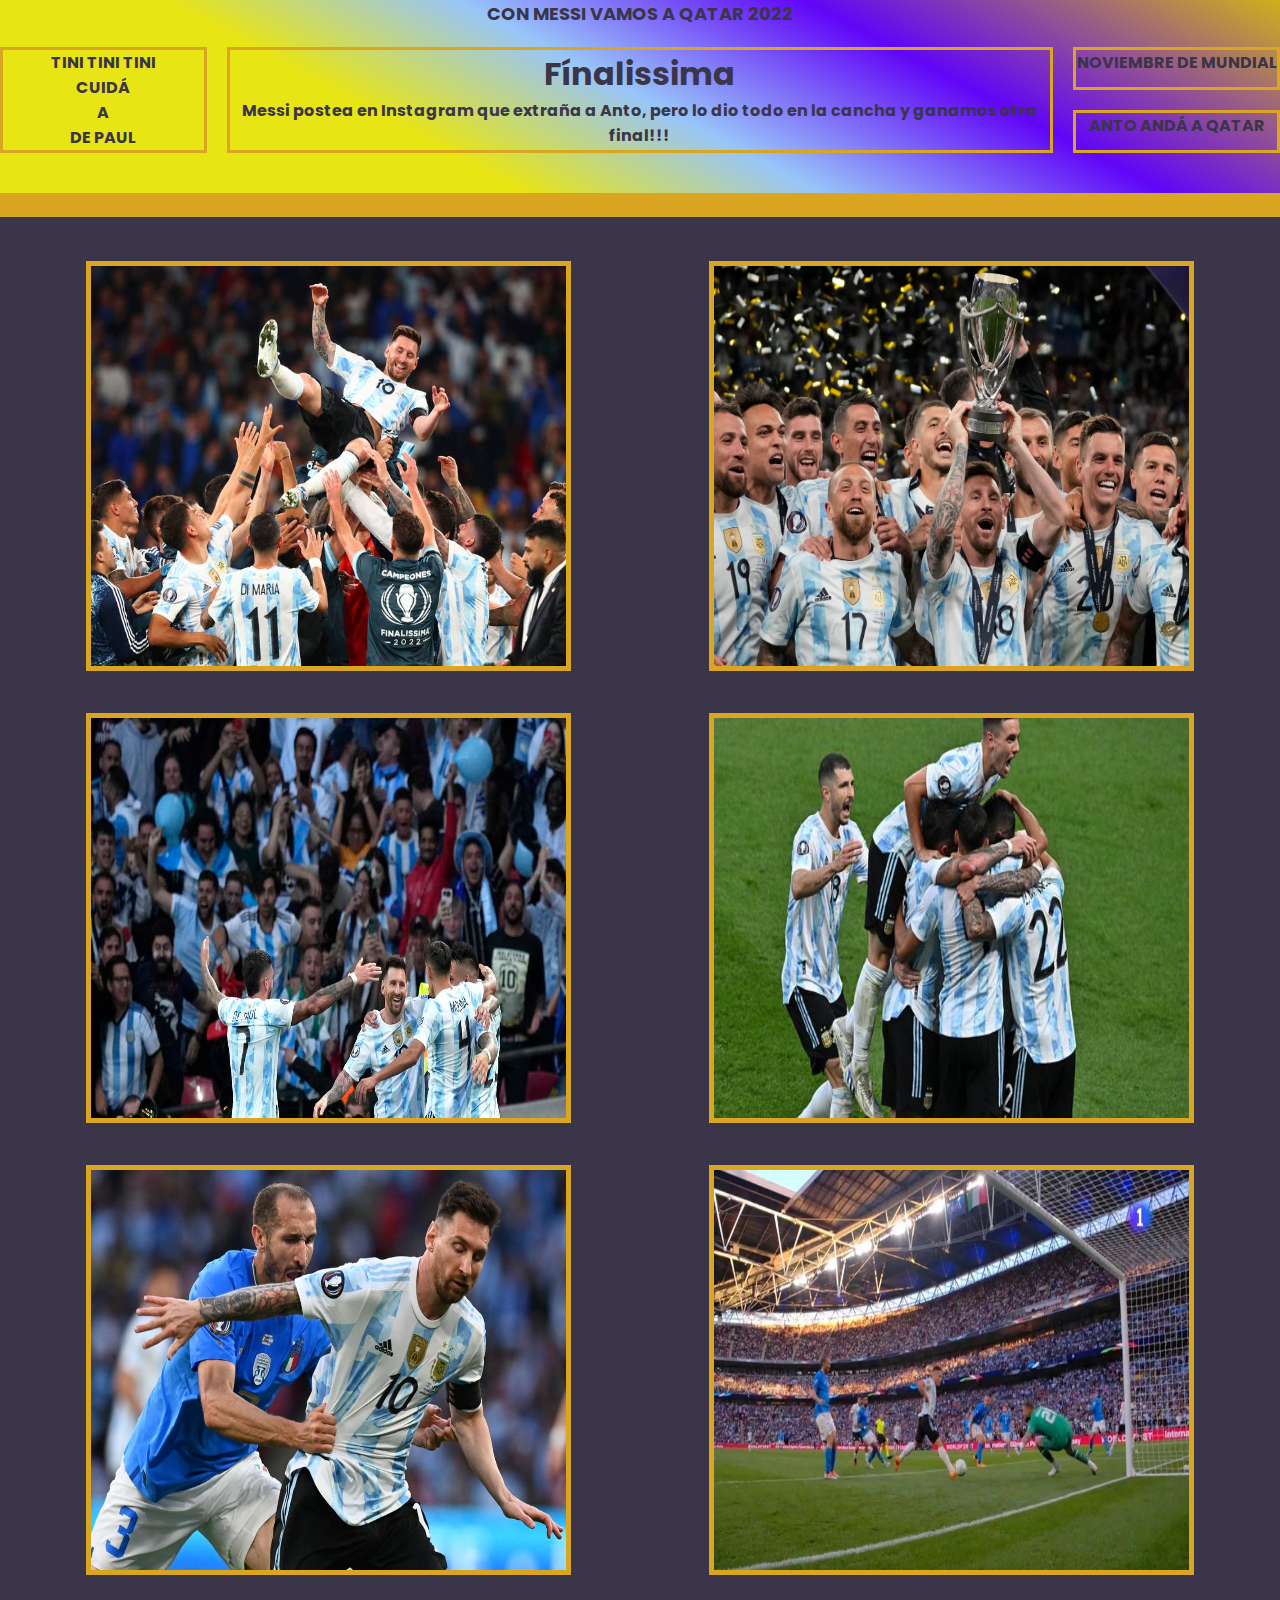
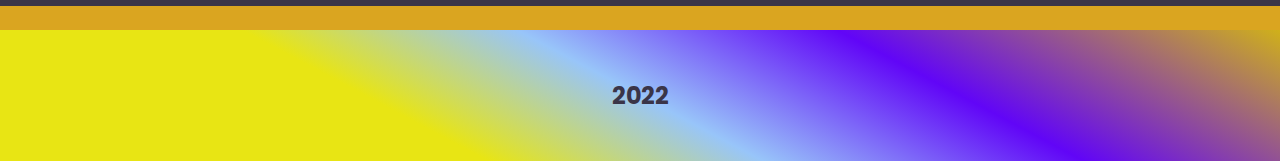
==== index.html @ 68b08c5a "messi" ====
<!DOCTYPE html>
<html lang="en">
<head>
    <meta charset="UTF-8">
    <meta http-equiv="X-UA-Compatible" content="IE=edge">
    <meta name="viewport" content="width=device-width, initial-scale=1.0">

   
    <link rel="stylesheet" href="./css/style.css">
    <title>GRIDS</title>
</head>
<body>
    <div class="envoltura">
        <header>CON MESSI VAMOS A QATAR 2022</header>
        <nav>
          <ul>
            <li><a href="./sections/tini.html">TINI TINI TINI</a></li>
            <li><a href="./sections/tinii.html">CUIDÁ</a></li>
            <li><a href="./sections/tiniii.html">A</a></li>
            <li><a href="./sections/tiniii.html">DE PAUL</a></li>
          </ul>
        </nav>
        <article class="contenido">
          <h1>Fínalissima</h1>
          <p>Messi postea en Instagram que extraña a Anto, pero lo dio todo en la cancha y ganamos otra final!!!</p>
        </article>

        <aside>NOVIEMBRE DE MUNDIAL</aside>
        
        <div class="ad">ANTO ANDÁ A QATAR</div>
    </div>
     
    <section class="galeria-grid">
      <section class="padre">
          <div>
            <img src="./img/messi7.jpg" alt="">
          </div>
          <div>
            <img src="./img/messi8.jpg" alt="">
          </div>
          <div>
            <img src="./img/messi9.jpg" alt="">
          </div>
          <div>
           <img src="./img/messi10.jpg" alt="">
          </div>
          <div>
          <img src="./img/messi11.jpg" alt="">
          </div>
          <div>
            <img src="./img/lautaro1.jpg" alt="">
           </div>

        </section>
  </section>

        <footer class="main-footer">
          <h2>2022</h2>
        </footer>
      
</body>
</html>
---- css/style.css ----
@import url('https://fonts.googleapis.com/css2?family=Dongle:wght@300&family=Oooh+Baby&family=Poppins:wght@600&family=Roboto:wght@100&family=Sedgwick+Ave&display=swap');
/*mobile first*/
*{
    padding: 0;
    margin:0;
}

body{
    text-align: center;
    font-family: 'Poppins',sans-serif;
    font-weight: bolder;
    display: flex;
    flex-direction: column;
    min-height: 100vh;
}

header{
    font-size: large;
    display: grid;
    justify-content: center;
}

header, h2{
    color: goldenrod;
}

nav ul li{
    list-style-type: none;
}

nav ul, .ad, article, aside{
    color: goldenrod;
    border: 3px solid white;
}

a{
    color: goldenrod;
    text-decoration: none;
}

footer{
    padding: 3em;
    background-color: #3a3548;
    margin-top: 1.5em;
    margin-bottom: 0;
}

/*declar el área de grilla*/

header{
    grid-area: header;
}

.contenido{
    grid-area: contenido;
}
nav{
    grid-area: nav
}

aside{
    grid-area: sidebar;
}

.ad{
    grid-area: ad;
}

.galeria-grid{
    grid-area: galeria;
}
footer{
    grid-area: footer;
}

/*empiezo a acomodar área*/

.envoltura{
    background-color: #3a3548;
    margin-bottom: 1.5em;
    display: grid;
    gap:20px;
    grid-template-areas: 
    "header"
    "nav"
    "contenido"
    "sidebar"
    "ad"
    "galeria"
    "footer";
}

.padre{
    background-color: goldenrod;
    display: grid;
    grid-template-columns: 1fr;
    grid-template-rows: 1fr;
    gap:15px;
    justify-items:center;
}

img{
    width: 300px;
    height: 250px;
    border: 8px solid #3a3548;
    margin-top: 15px;
}

@media (min-width:500px){
    .envoltura{
        margin: 0;
        grid-template-areas: 
        "header header"
        "nav nav"
        "contenido sidebar"
        "ad ad"
        "galeria galeria"
        "footer footer";
    }
    nav ul{
        font-display: flex;
        justify-content: space-between;
    }
    nav ul, .ad, article, aside{
        border: 3px solid goldenrod;
    }

    img{
        width: 350px;
        height: 300px;
    }

    footer{
        margin-top: 0
    };
}

@media (min-width:768px){
    .envoltura{
        background: rgb(232,229,20);
        background: linear-gradient(28deg, rgba(232,229,20,1) 32%, rgba(152,197,249,1) 50%, rgba(97,5,247,1) 71%, rgba(195,190,18,0.45451684091605393) 100%);
        margin-bottom: 1.5em;
        grid-template-columns: 1fr 4fr 1fr;
       
        grid-template-areas: 
        "header header header"
        "nav contenido sidebar"
        "nav contenido ad"
        "galeria galeria galeria"
        "footer footer footer";
    }
    nav ul{
        flex-direction: column;
        border:2px solid goldenrod
    }
    nav ul, .ad, article, aside{
        color:#3a3548;
        border:3px solid goldenrod;
    }

    header, h1, h2, a{
        color: #3a3548;
    }

    .galeria-grid{
        background-color: rgba(75,185,189,0.991);

    }

    .padre{
        background-color: #3a3548;
        display: grid;
        grid-template-columns: 1fr 1fr 1fr;
        gap: 15px;
        margin:3em;
    }

    img{
        border: 5px solid goldenrod;
        width: 200px;
        height: 150px;
    }

    footer{
        margin-top: 1.5em;
        background: rgb(232,229,20);
        background: linear-gradient(28deg, rgba(232,229,20,1) 32%, rgba(152,197,249,1) 50%, rgba(97,5,247,1) 71%, rgba(195,190,18,0.45451684091605393) 100%);
    }
}

@media(min-width:1024px){
    body{
        background-color: goldenrod;
    }
    .envoltura{
        color:rgb(176,109,17)
    }
    .padre{
        padding: 1.5em;
        grid-template-columns: 1fr 1fr ;
        height: auto;
        margin: 0;
    }

    img{
        width: 475px;
        height: 400px;
        margin-top: 20px;
    }
}
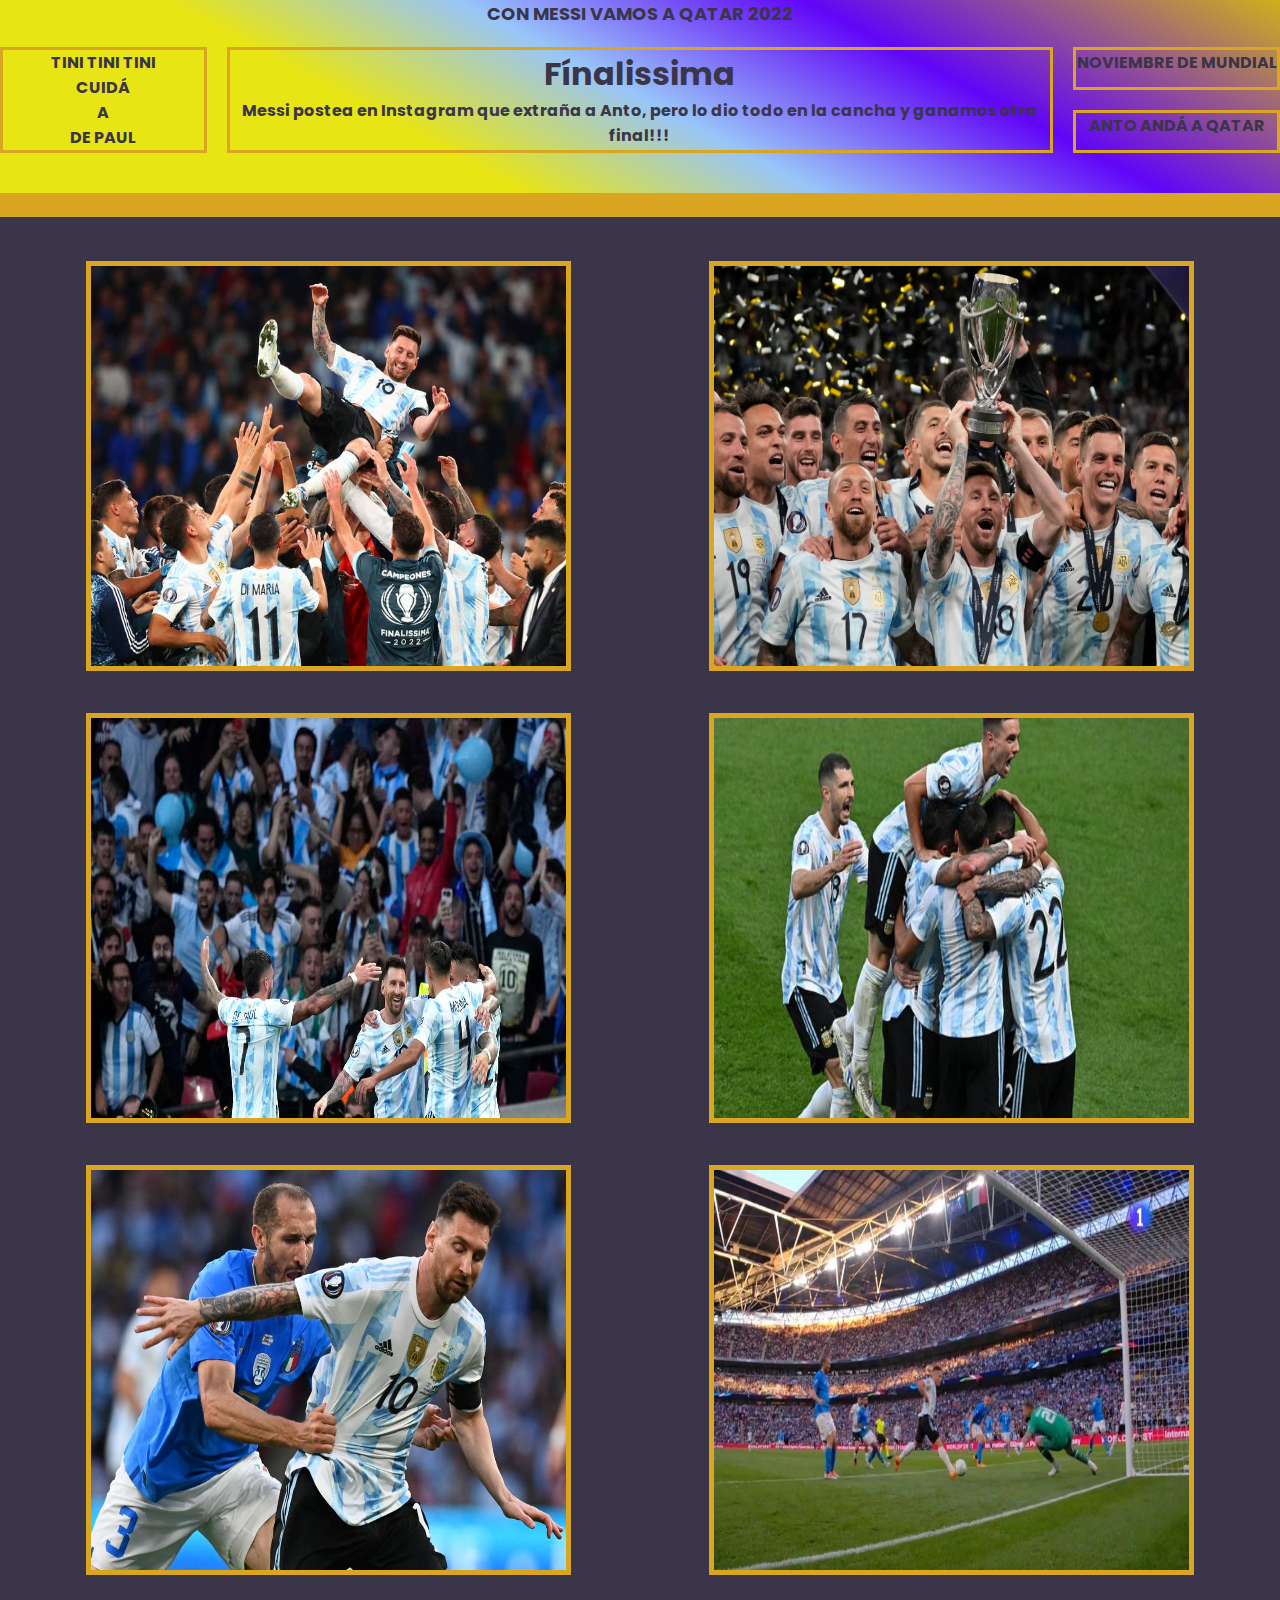
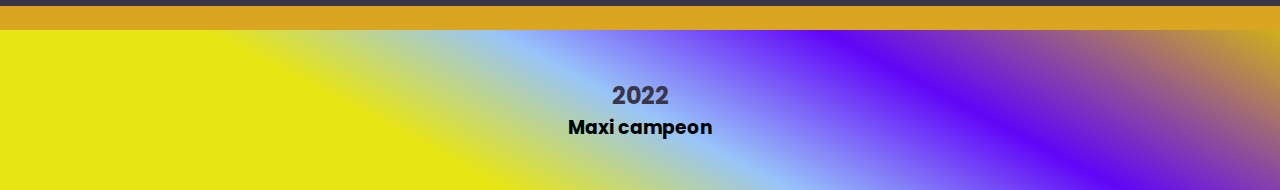
==== commit 9a4b32fa: "agregue maxi campeon" ====
--- a/index.html
+++ b/index.html
@@ -56,7 +56,8 @@
 
         <footer class="main-footer">
           <h2>2022</h2>
+            <h3>Maxi campeon </h3>
         </footer>
       
 </body>
-</html>+</html>
